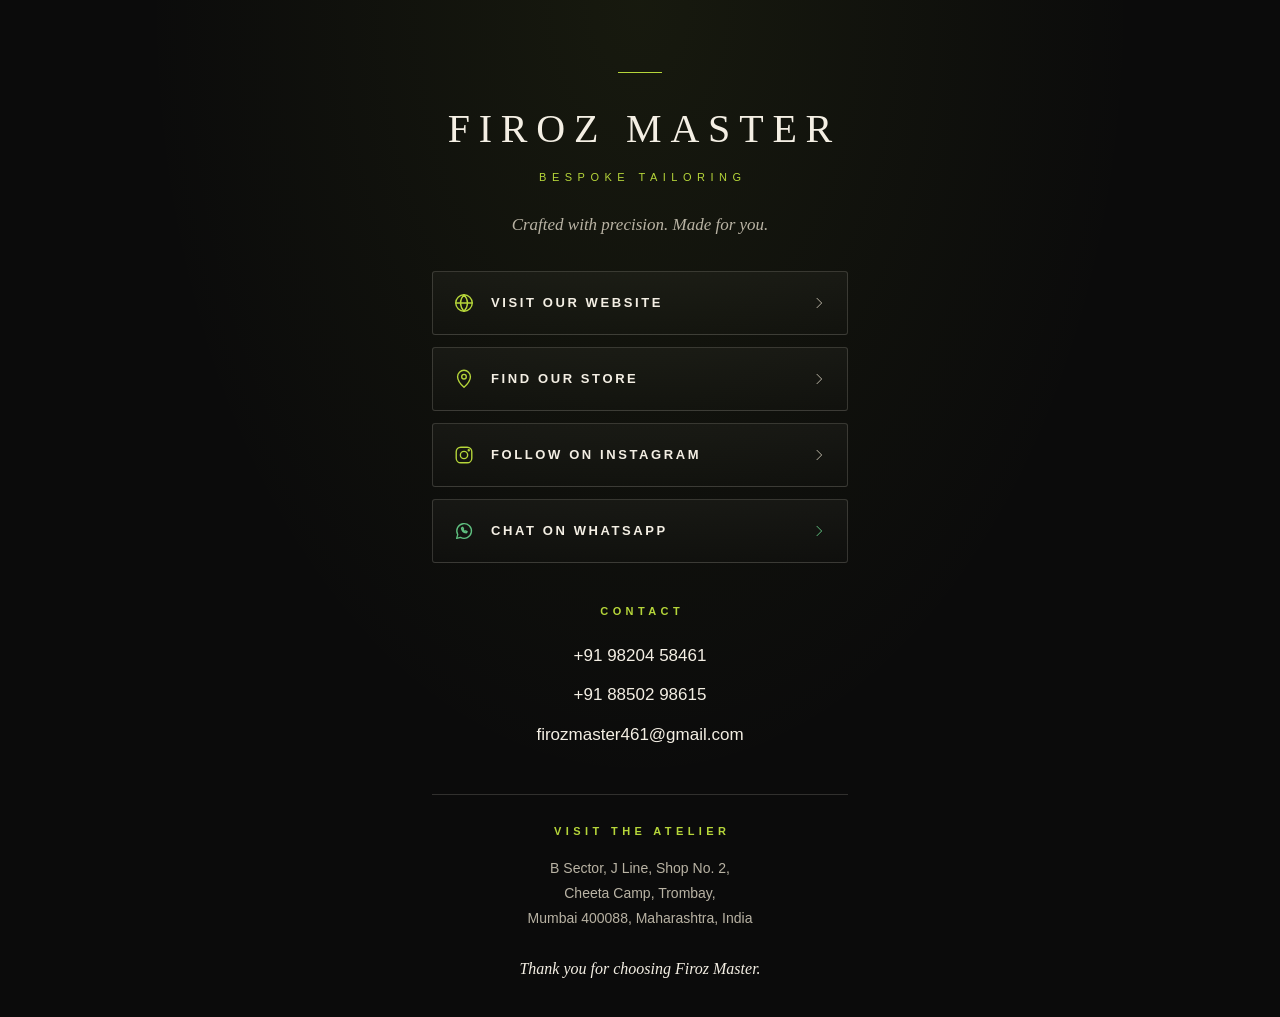
==== connect.html @ a565ac9e "Add files via upload" ====
<!DOCTYPE html>
<html lang="en">
<head>
<meta charset="utf-8">
<meta name="viewport" content="width=device-width, initial-scale=1, viewport-fit=cover">
<title>Firoz Master | Bespoke Tailoring – Connect</title>
<meta name="description" content="Connect with Firoz Master – Bespoke Tailoring in Trombay, Mumbai. Visit our website, find our store, follow on Instagram or chat on WhatsApp.">
<meta name="theme-color" content="#0b0b0b">
<style>
:root{
  --black:#0b0b0b; --ink:#141414; --line:rgba(244,239,228,.16);
  --cream:#f4efe4; --muted:#b9b3a4; --lime:#b6d63a; --wa:#5fbf7f;
}
*{box-sizing:border-box;margin:0;padding:0}
html{-webkit-text-size-adjust:100%}
body{
  min-height:100vh; background:var(--black); color:var(--cream);
  font-family:"Helvetica Neue",Helvetica,Arial,sans-serif; line-height:1.5;
  padding:env(safe-area-inset-top) env(safe-area-inset-right) env(safe-area-inset-bottom) env(safe-area-inset-left);
  background-image:radial-gradient(ellipse at top,rgba(182,214,58,.07),transparent 55%);
}
.wrap{max-width:460px;margin:0 auto;padding:44px 22px 36px}
header{text-align:center}
.rule{display:block;width:44px;height:1px;background:var(--lime);margin:0 auto}
.brand{font-family:Georgia,"Times New Roman",serif;font-weight:400;letter-spacing:.22em;font-size:clamp(30px,9vw,40px);margin-top:26px;padding-left:.22em}
.descriptor{font-size:11px;letter-spacing:.5em;color:var(--lime);margin-top:10px;padding-left:.5em}
.tagline{font-family:Georgia,serif;font-style:italic;color:var(--muted);font-size:17px;margin:26px 0 34px}
nav{display:grid;gap:12px}
.btn{
  display:flex;align-items:center;gap:16px;min-height:64px;padding:0 20px;
  color:var(--cream);text-decoration:none;border:1px solid var(--line);border-radius:3px;
  background:linear-gradient(180deg,rgba(244,239,228,.04),rgba(244,239,228,.01));
  transition:border-color .25s,background .25s,transform .25s;
}
.btn svg{width:22px;height:22px;flex:none;stroke:var(--lime);fill:none;stroke-width:1.5;stroke-linecap:round;stroke-linejoin:round}
.btn .label{flex:1;font-size:13px;letter-spacing:.2em;font-weight:600}
.btn .arrow{width:16px;height:16px;stroke:var(--muted);transition:transform .25s,stroke .25s}
.btn:hover,.btn:focus-visible{border-color:var(--lime);background:rgba(182,214,58,.07);transform:translateY(-1px)}
.btn:hover .arrow,.btn:focus-visible .arrow{transform:translateX(3px);stroke:var(--lime)}
.btn:active{transform:scale(.985)}
.btn.wa svg{stroke:var(--wa)}
.btn.wa:hover,.btn.wa:focus-visible{border-color:var(--wa);background:rgba(95,191,127,.08)}
a:focus-visible{outline:2px solid var(--cream);outline-offset:3px}
section{margin-top:40px;text-align:center}
h2{font-size:11px;letter-spacing:.4em;font-weight:600;color:var(--lime);margin-bottom:16px;padding-left:.4em}
.contact a{display:block;color:var(--cream);text-decoration:none;font-size:17px;padding:7px 0;overflow-wrap:anywhere}
.contact a:hover{color:var(--lime)}
.contact small{display:block;color:var(--muted);font-size:11px;letter-spacing:.2em;margin-top:8px}
footer{margin-top:40px;padding-top:28px;border-top:1px solid var(--line);text-align:center}
address{font-style:normal;color:var(--muted);font-size:14px;line-height:1.8}
.thanks{font-family:Georgia,serif;font-style:italic;margin-top:26px;font-size:16px}
@media (prefers-reduced-motion:no-preference){
  .wrap>*{animation:rise .7s ease both}
  .wrap>*:nth-child(2){animation-delay:.1s}.wrap>*:nth-child(3){animation-delay:.2s}.wrap>*:nth-child(4){animation-delay:.3s}
  @keyframes rise{from{opacity:0;transform:translateY(10px)}to{opacity:1;transform:none}}
}
@media (prefers-reduced-motion:reduce){.btn,.btn .arrow{transition:none}}
@media (min-width:700px){.wrap{padding-top:72px}}
</style>
</head>
<body>
<main class="wrap">
  <header>
    <span class="rule" aria-hidden="true"></span>
    <h1 class="brand">FIROZ MASTER</h1>
    <p class="descriptor">BESPOKE TAILORING</p>
    <p class="tagline">Crafted with precision. Made for you.</p>
  </header>

  <nav aria-label="Ways to connect with Firoz Master">
    <a class="btn" href="https://rehano0o.github.io/firoz-master-website/" target="_blank" rel="noopener noreferrer" aria-label="Visit our website">
      <svg viewBox="0 0 24 24" aria-hidden="true"><circle cx="12" cy="12" r="9"/><path d="M3 12h18M12 3c2.5 2.7 3.8 5.7 3.8 9s-1.3 6.3-3.8 9c-2.5-2.7-3.8-5.7-3.8-9S9.5 5.7 12 3z"/></svg>
      <span class="label">VISIT OUR WEBSITE</span>
      <svg class="arrow" viewBox="0 0 24 24" aria-hidden="true"><path d="M9 5l7 7-7 7"/></svg>
    </a>
    <a class="btn" href="https://share.google/vt9ORsOQwq2wG1tDQ" target="_blank" rel="noopener noreferrer" aria-label="Find our store on Google Maps">
      <svg viewBox="0 0 24 24" aria-hidden="true"><path d="M12 21s-7-6.2-7-11.5A7 7 0 0 1 19 9.5C19 14.800 12 21 12 21z"/><circle cx="12" cy="9.5" r="2.5"/></svg>
      <span class="label">FIND OUR STORE</span>
      <svg class="arrow" viewBox="0 0 24 24" aria-hidden="true"><path d="M9 5l7 7-7 7"/></svg>
    </a>
    <a class="btn" href="https://www.instagram.com/_bespoketailoring_/" target="_blank" rel="noopener noreferrer" aria-label="Follow on Instagram">
      <svg viewBox="0 0 24 24" aria-hidden="true"><rect x="3.500" y="3.500" width="17" height="17" rx="5"/><circle cx="12" cy="12" r="4"/><circle cx="17.200" cy="6.800" r=".6"/></svg>
      <span class="label">FOLLOW ON INSTAGRAM</span>
      <svg class="arrow" viewBox="0 0 24 24" aria-hidden="true"><path d="M9 5l7 7-7 7"/></svg>
    </a>
    <a class="btn wa" href="https://wa.me/919820458461?text=Hello%20Firoz%20Master%2C%20I%20found%20your%20contact%20through%20your%20visiting%20card." target="_blank" rel="noopener noreferrer" aria-label="Chat on WhatsApp">
      <svg viewBox="0 0 24 24" aria-hidden="true"><path d="M4 20l1.200-4.100A8 8 0 1 1 8.200 18.900L4 20z"/><path d="M9.300 8.800c.3 2.600 2.500 4.800 5.100 5.200l1-1.200-1.800-.9-.8.600c-.8-.4-1.500-1.100-1.900-1.900l.6-.8-.9-1.800-1.300 .8z"/></svg>
      <span class="label">CHAT ON WHATSAPP</span>
      <svg class="arrow" viewBox="0 0 24 24" aria-hidden="true"><path d="M9 5l7 7-7 7"/></svg>
    </a>
  </nav>

  <section class="contact" aria-labelledby="contact-h">
    <h2 id="contact-h">CONTACT</h2>
    <a href="tel:+919820458461">+91 98204 58461</a>
    <a href="tel:+918850298615">+91 88502 98615</a>
    <a href="mailto:firozmaster461@gmail.com">firozmaster461@gmail.com</a>
  </section>

  <footer>
    <h2>VISIT THE ATELIER</h2>
    <address>B Sector, J Line, Shop No. 2,<br>Cheeta Camp, Trombay,<br>Mumbai 400088, Maharashtra, India</address>
    <p class="thanks">Thank you for choosing Firoz Master.</p>
  </footer>
</main>
</body>
</html>
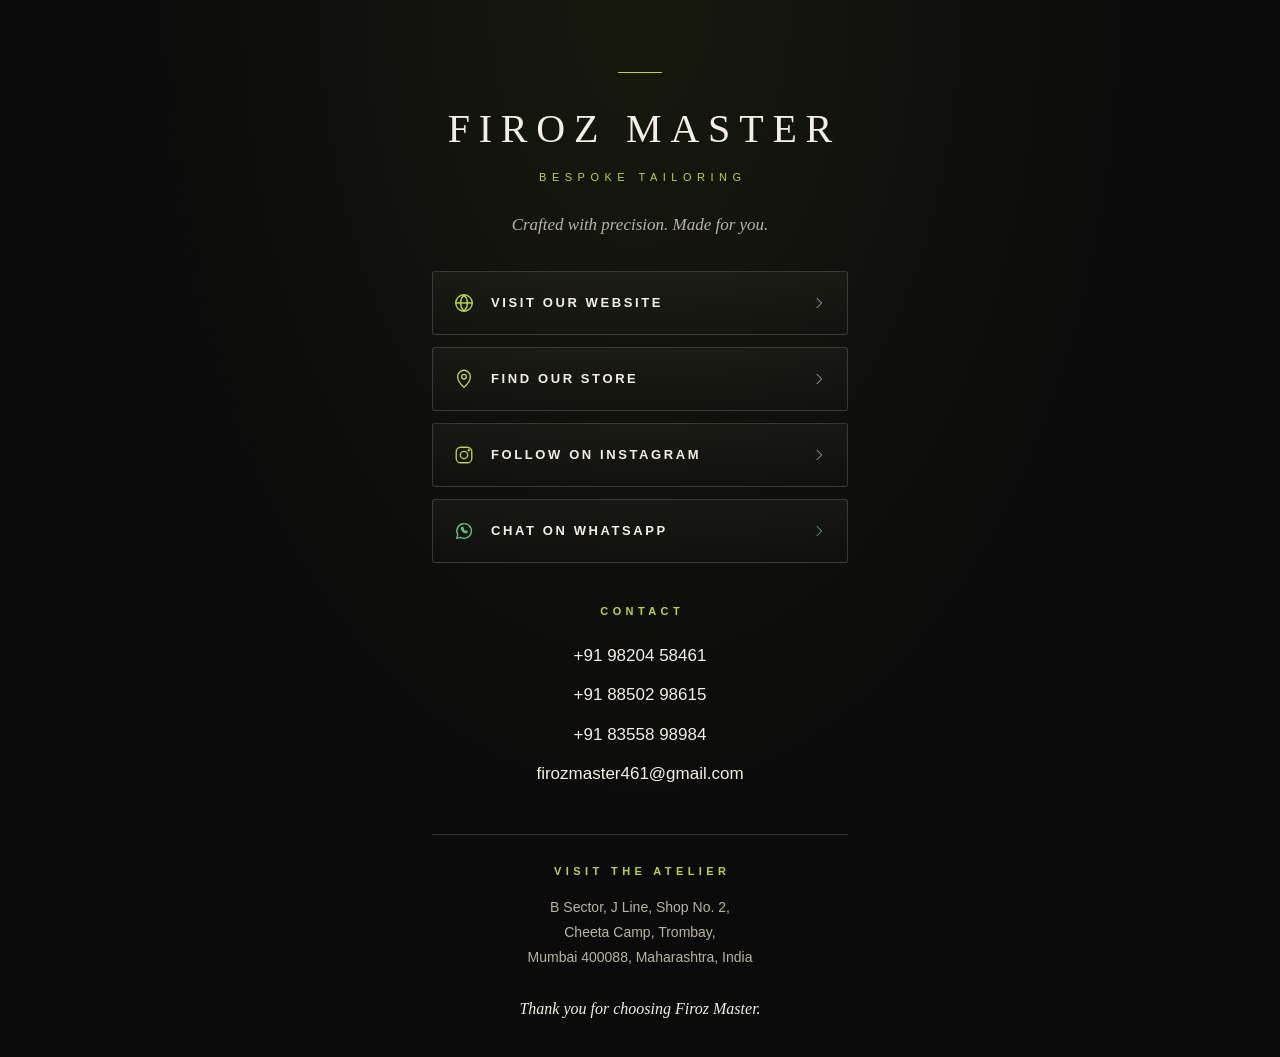
==== commit 15585128: "Add additional contact phone number" ====
--- a/connect.html
+++ b/connect.html
@@ -94,6 +94,7 @@
     <h2 id="contact-h">CONTACT</h2>
     <a href="tel:+919820458461">+91 98204 58461</a>
     <a href="tel:+918850298615">+91 88502 98615</a>
+    <a href="tel:+918355898984">+91 83558 98984</a>
     <a href="mailto:firozmaster461@gmail.com">firozmaster461@gmail.com</a>
   </section>
 
